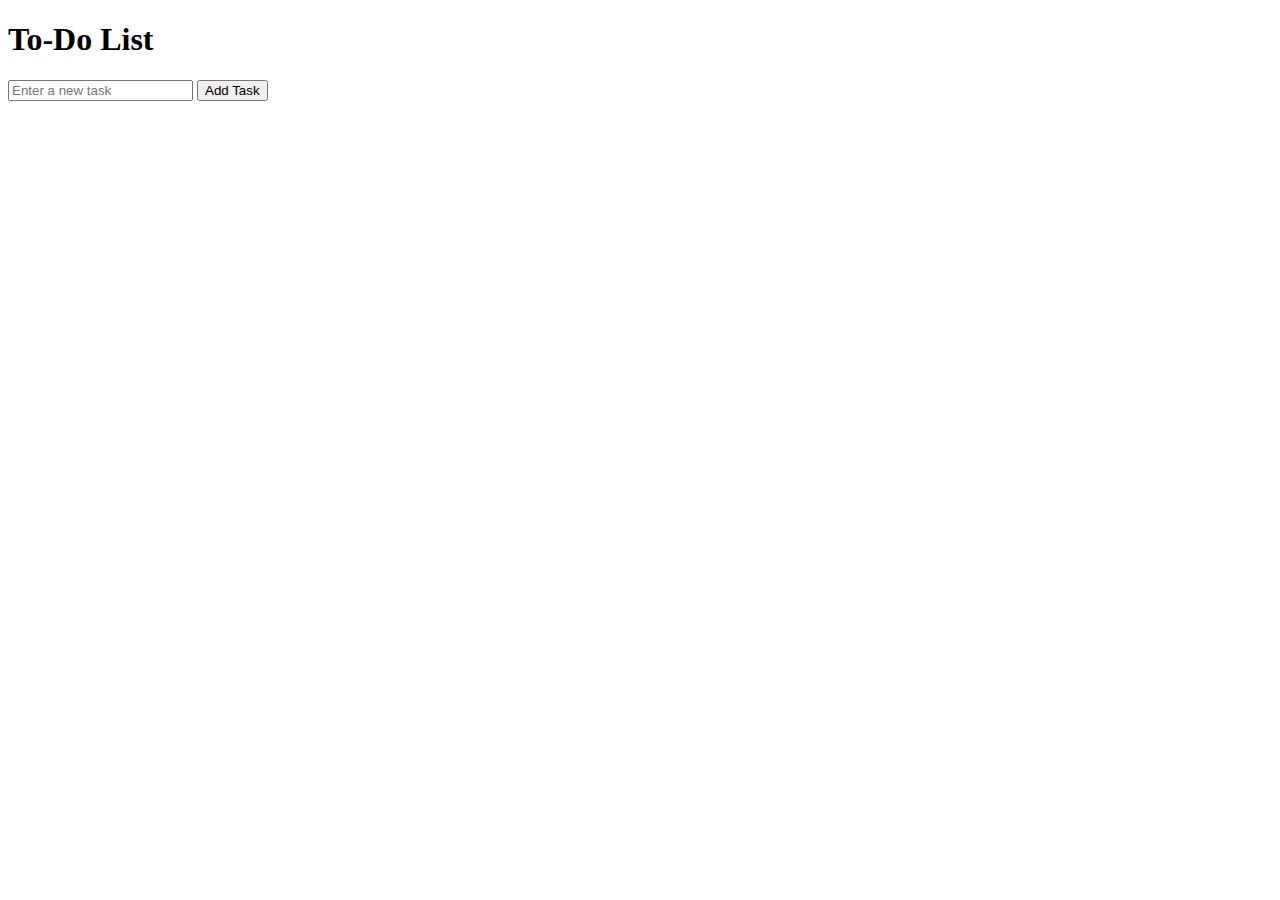
==== todo.html @ 28f04366 "first commit" ====
<!DOCTYPE html>
<html lang="en">
<head>
  <meta charset="UTF-8">
  <meta name="viewport" content="width=device-width, initial-scale=1.0">
  <title>To-Do List</title>
  <link rel="stylesheet" href="styles.css">
</head>
<body>
  <div class="container">
    <h1>To-Do List</h1>
    <input type="text" id="taskInput" placeholder="Enter a new task">
    <button id="addButton">Add Task</button>
    <ul id="taskList"></ul>
    <div id="message"></div>
  </div>
  <script src="script.js"></script>
</body>
</html>
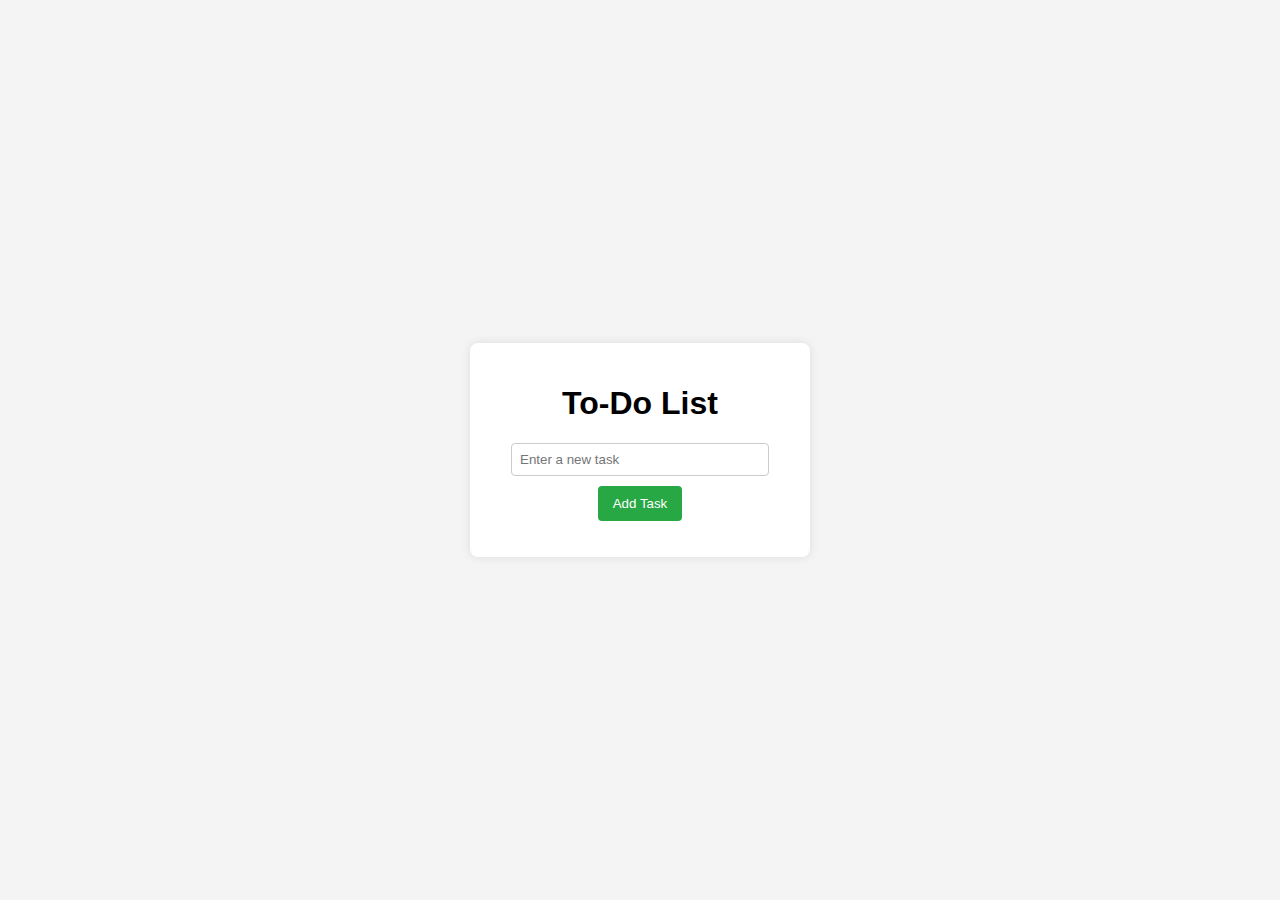
==== commit 183eb2d3: "first commit" ====
--- a/todo.html
+++ b/todo.html
@@ -4,7 +4,7 @@
   <meta charset="UTF-8">
   <meta name="viewport" content="width=device-width, initial-scale=1.0">
   <title>To-Do List</title>
-  <link rel="stylesheet" href="styles.css">
+  <link rel="stylesheet" href="todo.css">
 </head>
 <body>
   <div class="container">
@@ -14,6 +14,6 @@
     <ul id="taskList"></ul>
     <div id="message"></div>
   </div>
-  <script src="script.js"></script>
+  <script src="todo.js"></script>
 </body>
 </html>
--- a/todo.css
+++ b/todo.css
@@ -0,0 +1,65 @@
+body {
+    font-family: Arial, sans-serif;
+    display: flex;
+    justify-content: center;
+    align-items: center;
+    height: 100vh;
+    margin: 0;
+    background-color: #f4f4f4;
+  }
+  
+  .container {
+    text-align: center;
+    width: 300px;
+    background-color: white;
+    padding: 20px;
+    border-radius: 8px;
+    box-shadow: 0px 0px 10px rgba(0, 0, 0, 0.1);
+  }
+  
+  input[type="text"] {
+    width: 80%;
+    padding: 8px;
+    margin-bottom: 10px;
+    border: 1px solid #ccc;
+    border-radius: 4px;
+  }
+  
+  button {
+    padding: 10px 15px;
+    background-color: #28a745;
+    border: none;
+    border-radius: 4px;
+    color: white;
+    cursor: pointer;
+  }
+  
+  button:hover {
+    background-color: #218838;
+  }
+  
+  ul {
+    list-style-type: none;
+    padding: 0;
+  }
+  
+  li {
+    background-color: #f9f9f9;
+    padding: 10px;
+    margin: 5px 0;
+    border-radius: 4px;
+    display: flex;
+    justify-content: space-between;
+    align-items: center;
+  }
+  
+  .completed {
+    text-decoration: line-through;
+    color: #6c757d;
+  }
+  
+  #message {
+    margin-top: 15px;
+    color: green;
+  }
+  